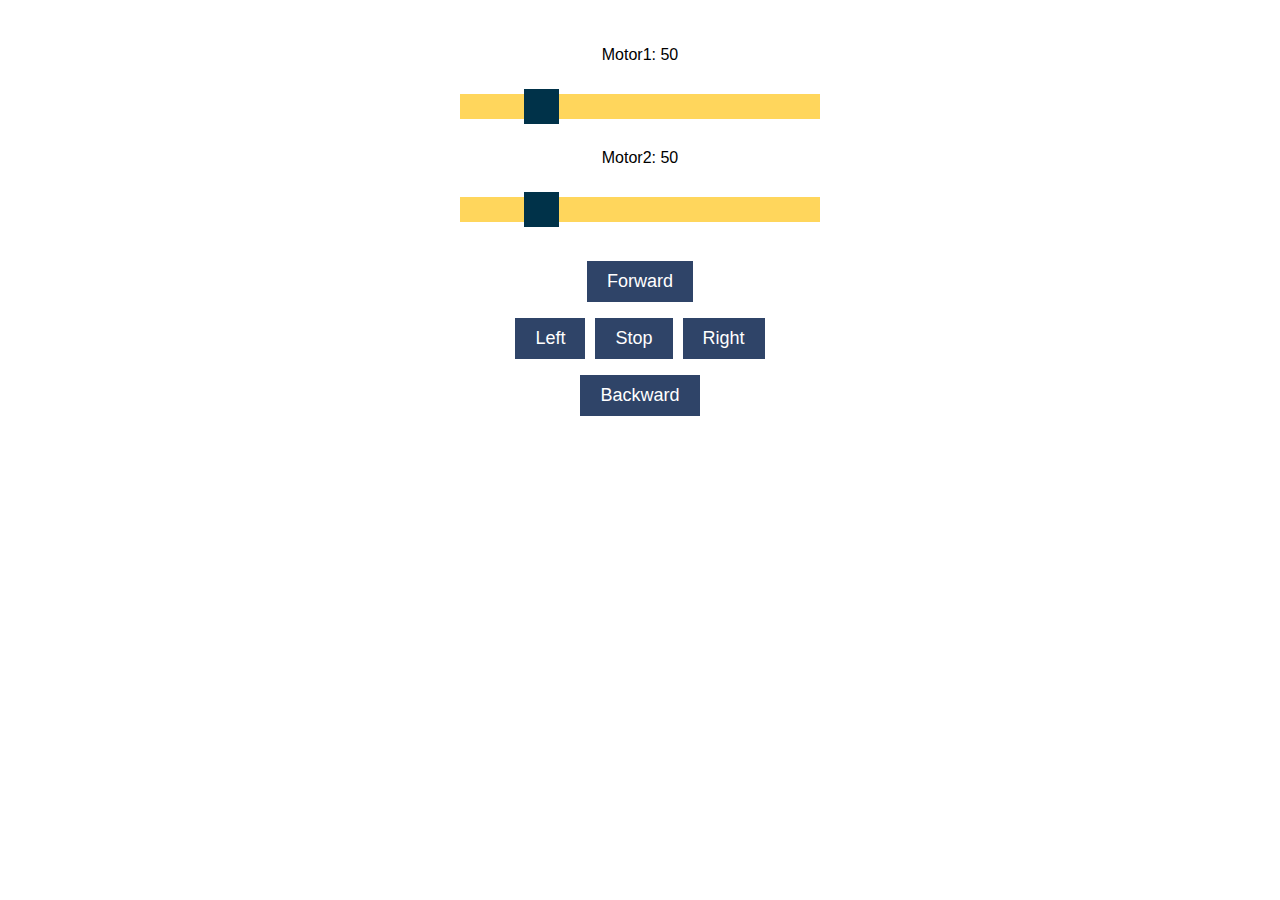
==== data/index.html @ f2e05109 "first commit" ====
<html>

<head>
  <meta name="viewport" content="width=device-width, initial-scale=1.0, maximum-scale=1.0, user-scalable=no">
  <style>
    * {
      touch-action: manipulation;
    }

    *{
      -webkit-touch-callout: none;
      /* iOS Safari */
      -webkit-user-select: none;
      /* Safari */
      -khtml-user-select: none;
      /* Konqueror HTML */
      -moz-user-select: none;
      /* Old versions of Firefox */
      -ms-user-select: none;
      /* Internet Explorer/Edge */
      user-select: none;
      /* Non-prefixed version, currently
                                  supported by Chrome, Edge, Opera and Firefox */
    }

    body {
      font-family: Arial;
      text-align: center;
      margin: 0px auto;
      padding-top: 30px;
    }

    table {
      margin-left: auto;
      margin-right: auto;
    }

    td {
      padding: 8 px;
    }

    .button {
      background-color: #2f4468;
      border: none;
      color: white;
      padding: 10px 20px;
      text-align: center;
      text-decoration: none;
      display: inline-block;
      font-size: 18px;
      margin: 6px 3px;
      cursor: pointer;
      -webkit-touch-callout: none;
      -webkit-user-select: none;
      -khtml-user-select: none;
      -moz-user-select: none;
      -ms-user-select: none;
      user-select: none;
      -webkit-tap-highlight-color: rgba(0, 0, 0, 0);
    }

    .slider {
      -webkit-appearance: none;
      margin: 14px;
      width: 360px;
      height: 25px;
      background: #FFD65C;
      outline: none;
      -webkit-transition: .2s;
      transition: opacity .2s;
    }

    .slider::-webkit-slider-thumb {
      -webkit-appearance: none;
      appearance: none;
      width: 35px;
      height: 35px;
      background: #003249;
      cursor: pointer;
    }

    .slider::-moz-range-thumb {
      width: 35px;
      height: 35px;
      background: #003249;
      cursor: pointer;
    }
    img {  width: auto ;
        max-width: 100% ;
        height: auto ; 
      }
  </style>
</head>

<body>
  <script>
    let obj = {
      'direct': 'stop',
      'speed1': 50,
      'speed2': 50
    }
    async function driectControl(param) {
      obj.direct = param;
      console.log(obj);

      try {
          const response = await fetch("http://tankServer.local/control", {
            method: "POST",
            body: JSON.stringify(obj),
            headers: {
              "Content-Type": "application/json",
            },
          });
        } catch (error) {
          alert("Request failed - check the console");
          console.error(error);
        }
    }
    function speedControl1() {
      var sliderValue = document.getElementById("pwmSlider1").value;
      obj.speed1 = sliderValue;
      document.getElementById("textSliderValue1").innerHTML = "Motor1: "+ sliderValue;
    }
    function speedControl2() {
      var sliderValue = document.getElementById("pwmSlider2").value;
      obj.speed2 = sliderValue;
      document.getElementById("textSliderValue2").innerHTML = "Motor2: "+ sliderValue;
    }
    window.onload = document.getElementById("photo").src = window.location.href.slice(0, -1) + ":81/stream";
  </script>
  <img src="" id="photo" >
  <p><span id="textSliderValue1" class="noselect"> Motor1: 50</span></p>
  <p><input type="range" onchange="speedControl1()" id="pwmSlider1" min="0" max="255" value="50" step="1"
      class="slider"></p>
  <p><span id="textSliderValue2" class="noselect"> Motor2: 50</span></p>
  <p><input type="range" onchange="speedControl2()" id="pwmSlider2" min="0" max="255" value="50" step="1"
      class="slider"></p>
  <table>
    <tr>
      <td colspan="3" align="center"><button class="button" onmousedown="driectControl('forward');"
          ontouchstart="driectControl('forward');" onmouseup="driectControl('stop');"
          ontouchend="driectControl('stop');">Forward</button></td>
    </tr>
    <tr>
      <td align="center"><button class="button" ontouchstart="driectControl('left');"
          ontouchend="driectControl('stop');">Left</button></td>
      <td align="center"><button class="button" onmousedown="driectControl('stop');"
          ontouchstart="driectControl('stop');">Stop</button></td>
      <td align="center"><button class="button" ontouchstart="driectControl('right');"
          ontouchend="driectControl('stop');">Right</button></td>
    </tr>
    <tr>
      <td colspan="3" align="center"><button class="button" ontouchstart="driectControl('backward');"
          ontouchend="driectControl('stop');">Backward</button></td>
    </tr>
  </table>
</body>

</html>
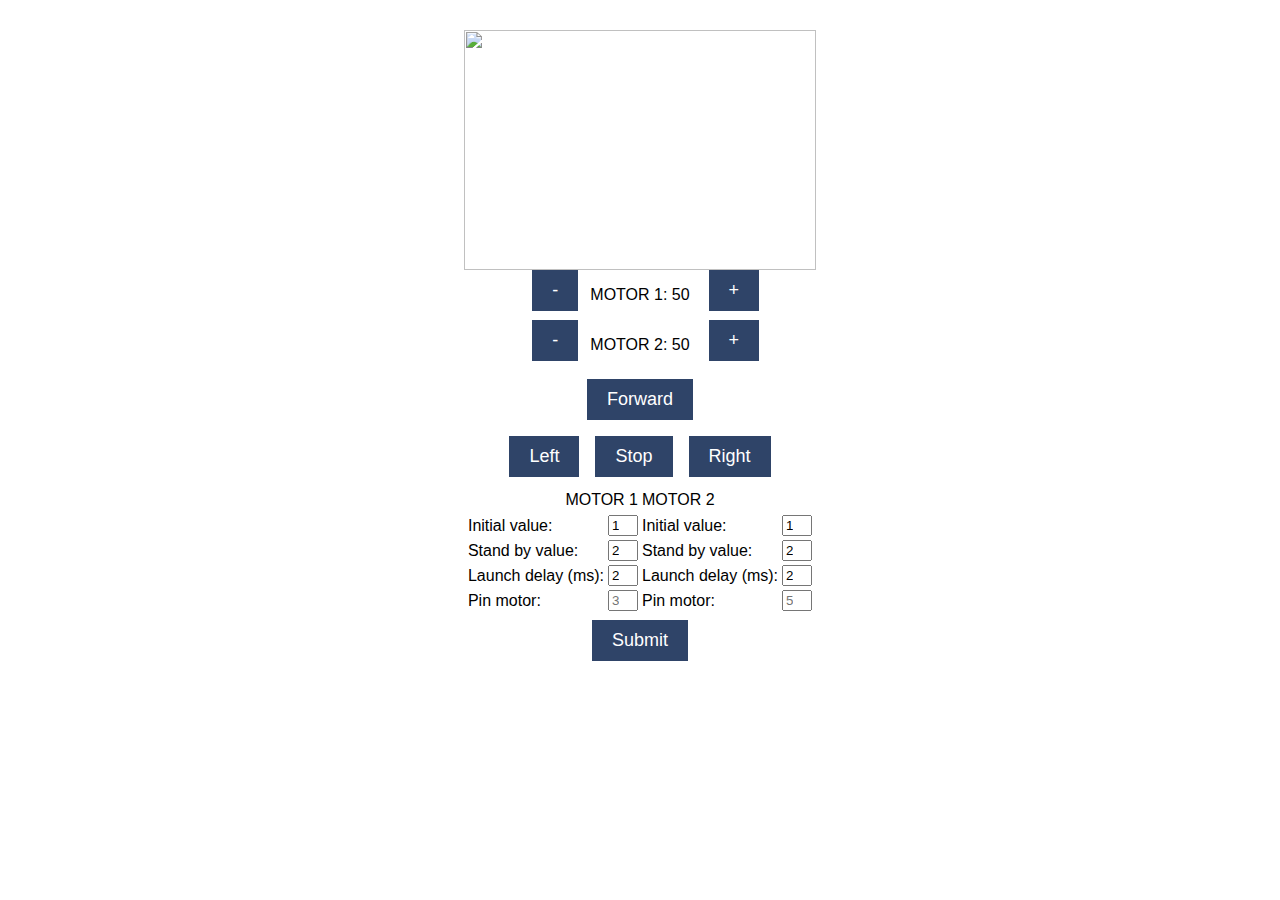
==== commit bfdb47a2: "merged config and cntrol page" ====
--- a/data/index.html
+++ b/data/index.html
@@ -4,137 +4,240 @@
   <meta name="viewport" content="width=device-width, initial-scale=1.0, maximum-scale=1.0, user-scalable=no">
   <style>
     * {
-      touch-action: manipulation;
-    }
-
-    *{
-      -webkit-touch-callout: none;
-      /* iOS Safari */
-      -webkit-user-select: none;
-      /* Safari */
-      -khtml-user-select: none;
-      /* Konqueror HTML */
-      -moz-user-select: none;
-      /* Old versions of Firefox */
-      -ms-user-select: none;
-      /* Internet Explorer/Edge */
-      user-select: none;
-      /* Non-prefixed version, currently
-                                  supported by Chrome, Edge, Opera and Firefox */
-    }
-
-    body {
-      font-family: Arial;
-      text-align: center;
-      margin: 0px auto;
-      padding-top: 30px;
-    }
-
-    table {
-      margin-left: auto;
-      margin-right: auto;
-    }
-
-    td {
-      padding: 8 px;
-    }
-
-    .button {
-      background-color: #2f4468;
-      border: none;
-      color: white;
-      padding: 10px 20px;
-      text-align: center;
-      text-decoration: none;
-      display: inline-block;
-      font-size: 18px;
-      margin: 6px 3px;
-      cursor: pointer;
-      -webkit-touch-callout: none;
-      -webkit-user-select: none;
-      -khtml-user-select: none;
-      -moz-user-select: none;
-      -ms-user-select: none;
-      user-select: none;
-      -webkit-tap-highlight-color: rgba(0, 0, 0, 0);
-    }
-
-    .slider {
-      -webkit-appearance: none;
-      margin: 14px;
-      width: 360px;
-      height: 25px;
-      background: #FFD65C;
-      outline: none;
-      -webkit-transition: .2s;
-      transition: opacity .2s;
-    }
-
-    .slider::-webkit-slider-thumb {
-      -webkit-appearance: none;
-      appearance: none;
-      width: 35px;
-      height: 35px;
-      background: #003249;
-      cursor: pointer;
-    }
-
-    .slider::-moz-range-thumb {
-      width: 35px;
-      height: 35px;
-      background: #003249;
-      cursor: pointer;
-    }
-    img {  width: auto ;
-        max-width: 100% ;
-        height: auto ; 
-      }
+    touch-action: manipulation;
+  }
+
+* {
+    -webkit-touch-callout: none;
+    /* iOS Safari */
+    -webkit-user-select: none;
+    /* Safari */
+    -khtml-user-select: none;
+    /* Konqueror HTML */
+    -moz-user-select: none;
+    /* Old versions of Firefox */
+    -ms-user-select: none;
+    /* Internet Explorer/Edge */
+    user-select: none;
+    /* Non-prefixed version, currently
+                                supported by Chrome, Edge, Opera and Firefox */
+  }
+
+  body {
+    font-family: Arial;
+    text-align: center;
+    margin: 0px auto;
+    padding-top: 30px;
+  }
+
+  table {
+    margin-left: auto;
+    margin-right: auto;
+  }
+
+  td {
+    padding: 8 px;
+  }
+input{
+  max-width: 30px;
+}
+  .button {
+    background-color: #2f4468;
+    border: none;
+    color: white;
+    padding: 10px 20px;
+    text-align: center;
+    text-decoration: none;
+    display: inline-block;
+    font-size: 18px;
+    margin: 6px 6px;
+    text-align: center;
+    cursor: pointer;
+    -webkit-touch-callout: none;
+    -webkit-user-select: none;
+    -khtml-user-select: none;
+    -moz-user-select: none;
+    -ms-user-select: none;
+    user-select: none;
+    -webkit-tap-highlight-color: rgba(0, 0, 0, 0);
+  }
+
+  .button_speed {
+    background-color: #2f4468;
+    border: none;
+    color: white;
+    padding: 10px 20px;
+    position: relative;
+    right: 50%;
+    text-align: center;
+    text-decoration: none;
+    display: inline-block;
+    font-size: 18px;
+  }
+
+
+  .container {
+    display: grid;
+    margin: 0 auto;
+    max-width: fit-content;
+    grid-template-columns: 10% 80% 10%;
+
+  }
+  .speed-indicator {
+      flex-grow: 1;
+      height: 10px;
+      background: #ccc;
+      margin: 0 10px;
+  }
+
+  .noselect {
+    max-width: 200px;
+  }
+  img {
+    width: 352px;
+    max-width: 100%;
+    height: 240px;
+  }
+  ul {
+    list-style-type: none;
+    margin: 0;
+    padding: 0;
+    overflow: hidden;
+    border: 1px solid #e7e7e7;
+    background-color: #f3f3f3;
+    width: 100%;
+    height: 40px;
+  }
+  li {
+    float: left;
+    width: 50%;
+  }
+
+  li a {
+    display: block;
+    color: #666;
+    text-align: center;
+    padding: 14px 16px;
+    text-decoration: none;
+  }
+
+  li a:hover:not(.active) {
+    background-color: #ddd;
+    font-size: 14px;
+  }
+
+  li a.active {
+    color: white;
+    background-color: #737b7b;
+    font-size: 14px;
+    
+  }
   </style>
 </head>
 
 <body>
   <script>
     let obj = {
-      'direct': 'stop',
-      'speed1': 50,
-      'speed2': 50
+      "type":"control",
+      "contents":{
+        'direct': 'stop',
+        'speed1': 50,
+        'speed2': 50
+      }
     }
     async function driectControl(param) {
-      obj.direct = param;
+      obj.contents.direct = param;
       console.log(obj);
 
       try {
-          const response = await fetch("http://tankServer.local/control", {
-            method: "POST",
-            body: JSON.stringify(obj),
-            headers: {
-              "Content-Type": "application/json",
-            },
-          });
-        } catch (error) {
-          alert("Request failed - check the console");
-          console.error(error);
+        const response = await fetch("http://tankServer.local/control", {
+          method: "POST",
+          body: JSON.stringify(obj),
+          headers: {
+            "Content-Type": "application/json",
+          },
+        });
+      } catch (error) {
+        alert("Request failed - check the console");
+        console.error(error);
+      }
+    }
+    function speedControl1(param1) {
+      let speed  = obj.contents.speed1 + param1;
+      if (speed >= 0 && speed <= 255) {
+        obj.contents.speed1 += param1;
+      }
+        document.getElementById("textSliderValue1").innerHTML = "MOTOR 1: " + obj.contents.speed1;
+    }
+    function speedControl2(param2) {
+      let speed  = obj.contents.speed2 + param2;
+      if (speed >= 0 && speed <= 255) {
+        obj.contents.speed2 += param2;
+        
+      }
+      document.getElementById("textSliderValue2").innerHTML = "MOTOR 2: " + obj.contents.speed2;
+    }
+    async function submitConfig() {
+      let obj = {
+        "type":"config",
+        "contents":{
+          "motor1":{
+            "init_val": Number(document.getElementById("init_val_1").value),
+            "stand_by_value": Number(document.getElementById("stand_by_val_1").value),
+            "init_time":Number(document.getElementById("init_time_1").value),
+            "pin":Number(document.getElementById("pin_1").value)
+          },
+          "motor2":{
+            "init_val": Number(document.getElementById("init_val_2").value),
+            "stand_by_value": Number(document.getElementById("stand_by_val_2").value),
+            "init_time":Number(document.getElementById("init_time_2").value),
+            "pin":Number(document.getElementById("pin_2").value)
+          }
         }
-    }
-    function speedControl1() {
-      var sliderValue = document.getElementById("pwmSlider1").value;
-      obj.speed1 = sliderValue;
-      document.getElementById("textSliderValue1").innerHTML = "Motor1: "+ sliderValue;
-    }
-    function speedControl2() {
-      var sliderValue = document.getElementById("pwmSlider2").value;
-      obj.speed2 = sliderValue;
-      document.getElementById("textSliderValue2").innerHTML = "Motor2: "+ sliderValue;
-    }
-    window.onload = document.getElementById("photo").src = window.location.href.slice(0, -1) + ":81/stream";
+      }
+      console.log(obj);
+      try {
+        const response = await fetch("http://tankServer.local/config", {
+          method: "POST",
+          body: JSON.stringify(obj),
+          headers: {
+            "Content-Type": "application/json",
+          },
+        });
+      } catch (error) {
+        alert("Request failed - check the console");
+        console.error(error);
+      }
+    }
   </script>
-  <img src="" id="photo" >
-  <p><span id="textSliderValue1" class="noselect"> Motor1: 50</span></p>
-  <p><input type="range" onchange="speedControl1()" id="pwmSlider1" min="0" max="255" value="50" step="1"
-      class="slider"></p>
-  <p><span id="textSliderValue2" class="noselect"> Motor2: 50</span></p>
-  <p><input type="range" onchange="speedControl2()" id="pwmSlider2" min="0" max="255" value="50" step="1"
-      class="slider"></p>
+  <img src="" id="photo">
+  <div class="container">
+    <div>
+      <button class="button_speed"  ontouchstart="speedControl1(-5)" >-</button>
+    </div>
+    <div class="noselect">
+      <p><span id="textSliderValue1" > MOTOR 1: 50</span></p>
+    </div>
+
+    <div>
+      <button class="button_speed" id="speed-up" ontouchstart="speedControl1(5)">+</button>
+    </div>
+  </div>
+
+  <div class="container">
+    <div>
+      <button class="button_speed"  ontouchstart="speedControl2(-5)" >-</button>
+    </div>
+    <div class="noselect">
+      <p><span id="textSliderValue2" > MOTOR 2: 50</span></p>
+    </div>
+
+    <div>
+      <button class="button_speed" id="speed-up" ontouchstart="speedControl2(5)">+</button>
+    </div>
+
+  </div>
+
   <table>
     <tr>
       <td colspan="3" align="center"><button class="button" onmousedown="driectControl('forward');"
@@ -142,18 +245,54 @@
           ontouchend="driectControl('stop');">Forward</button></td>
     </tr>
     <tr>
-      <td align="center"><button class="button" ontouchstart="driectControl('left');"
+      <td ><button class="button" ontouchstart="driectControl('left');"
           ontouchend="driectControl('stop');">Left</button></td>
-      <td align="center"><button class="button" onmousedown="driectControl('stop');"
+      <td ><button class="button" ontouchstart="driectControl('stop');"
           ontouchstart="driectControl('stop');">Stop</button></td>
-      <td align="center"><button class="button" ontouchstart="driectControl('right');"
+      <td ><button class="button" ontouchstart="driectControl('right');"
           ontouchend="driectControl('stop');">Right</button></td>
     </tr>
     <tr>
-      <td colspan="3" align="center"><button class="button" ontouchstart="driectControl('backward');"
-          ontouchend="driectControl('stop');">Backward</button></td>
     </tr>
   </table>
+  <table>
+    <tr>
+      <td class="title" > MOTOR 1 </td>
+      <td class="title"> MOTOR 2 </td>
+    </tr>
+    <table></table>
+    <table>
+      <tr>
+        <td class="cl_title"> Initial value: </td>
+        <td> <input type="number" id="init_val_1" placeholder="150" min="0" max="180" value="150"> </td>
+        <td class="cl_title"> Initial value: </td>
+        <td> <input type="number" id="init_val_2" placeholder="150" min="0" max="180" value="150"> </td>
+      </tr>
+      <tr>
+        <td> Stand by value:</td>
+        <td> <input type="number" id="stand_by_val_1" placeholder="20" min="0" max="180" value="20"> </td>
+        <td> Stand by value:</td>
+        <td> <input type="number" id="stand_by_val_2" placeholder="20" min="0" max="180" value="20"> </td>
+      </tr>
+      <tr>
+        <td> Launch delay (ms):</td>
+        <td> <input type="number" id="init_time_1" placeholder="200" min="0" max="500" value="200"> </td>
+        <td> Launch delay (ms): </td>
+        <td> <input type="number" id="init_time_2" placeholder="200" min="0" max="500" value="200"> </td>
+      </tr>
+      <tr>
+        <td>Pin motor: </td>
+        <td> <input type="number" id="pin_1" placeholder="3" min="0" max="80" > </td>
+        <td>Pin motor: </td>
+        <td> <input type="number" id="pin_2" placeholder="5" min="0" max="80" > </td>
+      </tr>
+    </table>
+    <div id="bt">
+      <button class="button" onclick="submitConfig()">Submit</button>
+    </div>
+  <script>
+    window.onload = document.getElementById("photo").src = "http://tankServer.local:81/stream";
+  </script>
 </body>
 
 </html>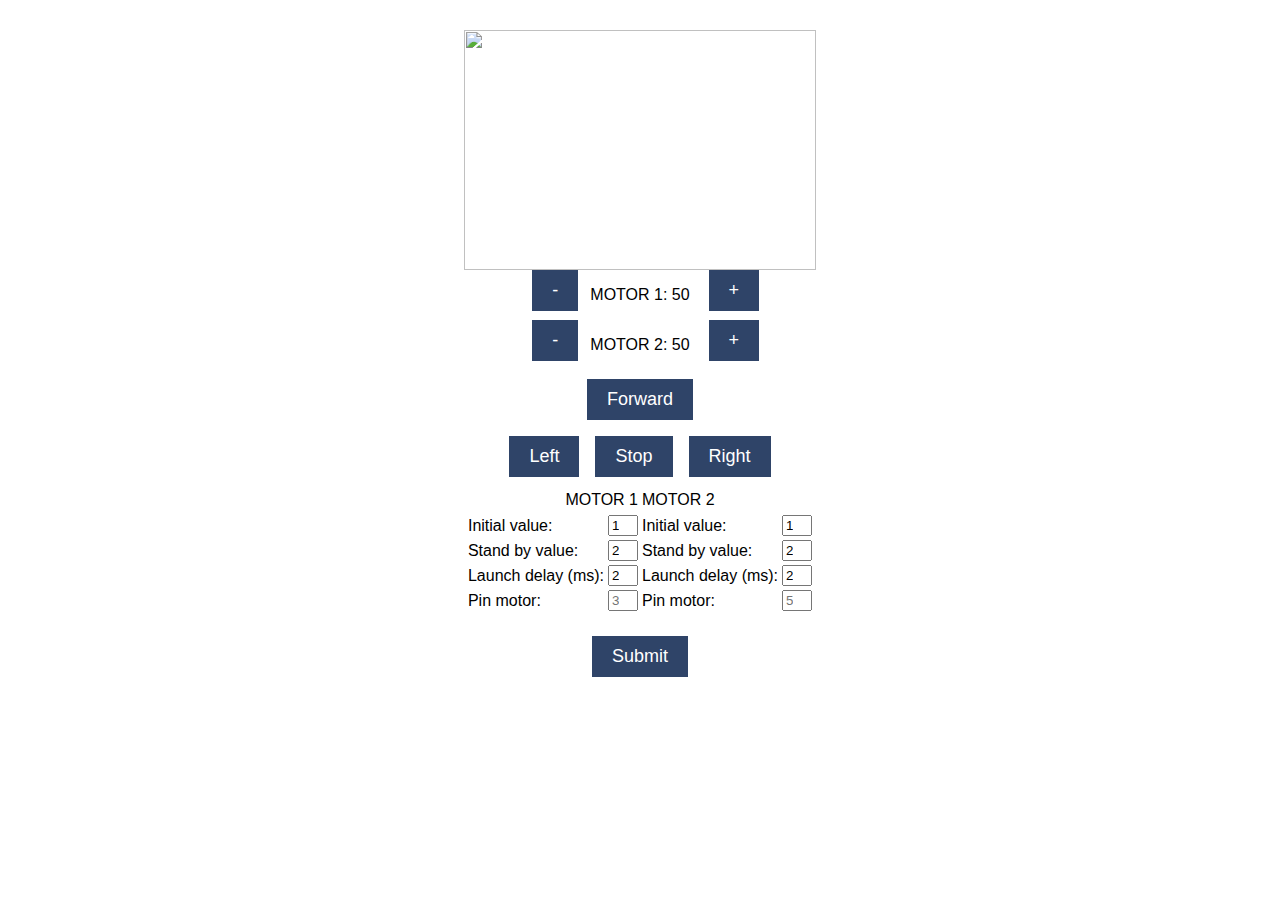
==== commit d31ae421: "remove unusue code html" ====
--- a/data/index.html
+++ b/data/index.html
@@ -3,143 +3,123 @@
 <head>
   <meta name="viewport" content="width=device-width, initial-scale=1.0, maximum-scale=1.0, user-scalable=no">
   <style>
-    * {
-    touch-action: manipulation;
-  }
-
-* {
-    -webkit-touch-callout: none;
-    /* iOS Safari */
-    -webkit-user-select: none;
-    /* Safari */
-    -khtml-user-select: none;
-    /* Konqueror HTML */
-    -moz-user-select: none;
-    /* Old versions of Firefox */
-    -ms-user-select: none;
-    /* Internet Explorer/Edge */
-    user-select: none;
-    /* Non-prefixed version, currently
-                                supported by Chrome, Edge, Opera and Firefox */
-  }
-
-  body {
-    font-family: Arial;
-    text-align: center;
-    margin: 0px auto;
-    padding-top: 30px;
-  }
-
-  table {
-    margin-left: auto;
-    margin-right: auto;
-  }
-
-  td {
-    padding: 8 px;
-  }
-input{
-  max-width: 30px;
-}
-  .button {
-    background-color: #2f4468;
-    border: none;
-    color: white;
-    padding: 10px 20px;
-    text-align: center;
-    text-decoration: none;
-    display: inline-block;
-    font-size: 18px;
-    margin: 6px 6px;
-    text-align: center;
-    cursor: pointer;
-    -webkit-touch-callout: none;
-    -webkit-user-select: none;
-    -khtml-user-select: none;
-    -moz-user-select: none;
-    -ms-user-select: none;
-    user-select: none;
-    -webkit-tap-highlight-color: rgba(0, 0, 0, 0);
-  }
-
-  .button_speed {
-    background-color: #2f4468;
-    border: none;
-    color: white;
-    padding: 10px 20px;
-    position: relative;
-    right: 50%;
-    text-align: center;
-    text-decoration: none;
-    display: inline-block;
-    font-size: 18px;
-  }
-
-
-  .container {
-    display: grid;
-    margin: 0 auto;
-    max-width: fit-content;
-    grid-template-columns: 10% 80% 10%;
-
-  }
-  .speed-indicator {
-      flex-grow: 1;
-      height: 10px;
-      background: #ccc;
-      margin: 0 10px;
-  }
-
-  .noselect {
-    max-width: 200px;
-  }
-  img {
-    width: 352px;
-    max-width: 100%;
-    height: 240px;
-  }
-  ul {
-    list-style-type: none;
-    margin: 0;
-    padding: 0;
-    overflow: hidden;
-    border: 1px solid #e7e7e7;
-    background-color: #f3f3f3;
-    width: 100%;
-    height: 40px;
-  }
-  li {
-    float: left;
-    width: 50%;
-  }
-
-  li a {
-    display: block;
-    color: #666;
-    text-align: center;
-    padding: 14px 16px;
-    text-decoration: none;
-  }
-
-  li a:hover:not(.active) {
-    background-color: #ddd;
-    font-size: 14px;
-  }
-
-  li a.active {
-    color: white;
-    background-color: #737b7b;
-    font-size: 14px;
-    
-  }
+    body {
+      font-family: Arial;
+      text-align: center;
+      margin: 0px auto;
+      padding-top: 30px;
+    }
+
+    table {
+      margin-left: auto;
+      margin-right: auto;
+    }
+
+    td {
+      padding: 8 px;
+    }
+
+    input {
+      max-width: 30px;
+    }
+
+    .button {
+      background-color: #2f4468;
+      border: none;
+      color: white;
+      padding: 10px 20px;
+      text-align: center;
+      text-decoration: none;
+      display: inline-block;
+      font-size: 18px;
+      margin: 6px 6px;
+      text-align: center;
+      cursor: pointer;
+      -webkit-touch-callout: none;
+      -webkit-user-select: none;
+      -khtml-user-select: none;
+      -moz-user-select: none;
+      -ms-user-select: none;
+      user-select: none;
+      -webkit-tap-highlight-color: rgba(0, 0, 0, 0);
+    }
+
+    .button_speed {
+      background-color: #2f4468;
+      border: none;
+      color: white;
+      padding: 10px 20px;
+      position: relative;
+      right: 50%;
+      text-align: center;
+      text-decoration: none;
+      display: inline-block;
+      font-size: 18px;
+    }
+
+
+    .container {
+      display: grid;
+      margin: 0 auto;
+      max-width: fit-content;
+      grid-template-columns: 10% 80% 10%;
+
+    }
+
+
+    .noselect {
+      max-width: 200px;
+    }
+
+    img {
+      width: 352px;
+      max-width: 100%;
+      height: 240px;
+    }
+
+    ul {
+      list-style-type: none;
+      margin: 0;
+      padding: 0;
+      overflow: hidden;
+      border: 1px solid #e7e7e7;
+      background-color: #f3f3f3;
+      width: 100%;
+      height: 40px;
+    }
+
+    li {
+      float: left;
+      width: 50%;
+    }
+
+    li a {
+      display: block;
+      color: #666;
+      text-align: center;
+      padding: 14px 16px;
+      text-decoration: none;
+    }
+
+    li a:hover:not(.active) {
+      background-color: #ddd;
+      font-size: 14px;
+    }
+
+    li a.active {
+      color: white;
+      background-color: #737b7b;
+      font-size: 14px;
+
+    }
   </style>
 </head>
 
 <body>
   <script>
     let obj = {
-      "type":"control",
-      "contents":{
+      "type": "control",
+      "contents": {
         'direct': 'stop',
         'speed1': 50,
         'speed2': 50
@@ -163,35 +143,35 @@
       }
     }
     function speedControl1(param1) {
-      let speed  = obj.contents.speed1 + param1;
+      let speed = obj.contents.speed1 + param1;
       if (speed >= 0 && speed <= 255) {
         obj.contents.speed1 += param1;
       }
-        document.getElementById("textSliderValue1").innerHTML = "MOTOR 1: " + obj.contents.speed1;
+      document.getElementById("textSliderValue1").innerHTML = "MOTOR 1: " + obj.contents.speed1;
     }
     function speedControl2(param2) {
-      let speed  = obj.contents.speed2 + param2;
+      let speed = obj.contents.speed2 + param2;
       if (speed >= 0 && speed <= 255) {
         obj.contents.speed2 += param2;
-        
+
       }
       document.getElementById("textSliderValue2").innerHTML = "MOTOR 2: " + obj.contents.speed2;
     }
     async function submitConfig() {
       let obj = {
-        "type":"config",
-        "contents":{
-          "motor1":{
+        "type": "config",
+        "contents": {
+          "motor1": {
             "init_val": Number(document.getElementById("init_val_1").value),
             "stand_by_value": Number(document.getElementById("stand_by_val_1").value),
-            "init_time":Number(document.getElementById("init_time_1").value),
-            "pin":Number(document.getElementById("pin_1").value)
+            "init_time": Number(document.getElementById("init_time_1").value),
+            "pin": Number(document.getElementById("pin_1").value)
           },
-          "motor2":{
+          "motor2": {
             "init_val": Number(document.getElementById("init_val_2").value),
             "stand_by_value": Number(document.getElementById("stand_by_val_2").value),
-            "init_time":Number(document.getElementById("init_time_2").value),
-            "pin":Number(document.getElementById("pin_2").value)
+            "init_time": Number(document.getElementById("init_time_2").value),
+            "pin": Number(document.getElementById("pin_2").value)
           }
         }
       }
@@ -213,10 +193,10 @@
   <img src="" id="photo">
   <div class="container">
     <div>
-      <button class="button_speed"  ontouchstart="speedControl1(-5)" >-</button>
+      <button class="button_speed" ontouchstart="speedControl1(-5)">-</button>
     </div>
     <div class="noselect">
-      <p><span id="textSliderValue1" > MOTOR 1: 50</span></p>
+      <p><span id="textSliderValue1"> MOTOR 1: 50</span></p>
     </div>
 
     <div>
@@ -226,10 +206,10 @@
 
   <div class="container">
     <div>
-      <button class="button_speed"  ontouchstart="speedControl2(-5)" >-</button>
+      <button class="button_speed" ontouchstart="speedControl2(-5)">-</button>
     </div>
     <div class="noselect">
-      <p><span id="textSliderValue2" > MOTOR 2: 50</span></p>
+      <p><span id="textSliderValue2"> MOTOR 2: 50</span></p>
     </div>
 
     <div>
@@ -245,11 +225,11 @@
           ontouchend="driectControl('stop');">Forward</button></td>
     </tr>
     <tr>
-      <td ><button class="button" ontouchstart="driectControl('left');"
-          ontouchend="driectControl('stop');">Left</button></td>
-      <td ><button class="button" ontouchstart="driectControl('stop');"
+      <td><button class="button" ontouchstart="driectControl('left');" ontouchend="driectControl('stop');">Left</button>
+      </td>
+      <td><button class="button" ontouchstart="driectControl('stop');"
           ontouchstart="driectControl('stop');">Stop</button></td>
-      <td ><button class="button" ontouchstart="driectControl('right');"
+      <td><button class="button" ontouchstart="driectControl('right');"
           ontouchend="driectControl('stop');">Right</button></td>
     </tr>
     <tr>
@@ -257,14 +237,16 @@
   </table>
   <table>
     <tr>
-      <td class="title" > MOTOR 1 </td>
+      <td class="title"> MOTOR 1 </td>
       <td class="title"> MOTOR 2 </td>
     </tr>
-    <table></table>
+  </table>
+
+  <form action="/" method="get">
     <table>
       <tr>
         <td class="cl_title"> Initial value: </td>
-        <td> <input type="number" id="init_val_1" placeholder="150" min="0" max="180" value="150"> </td>
+        <td> <input type="number" id="init_val_1" placeholder="150" value="150" contenteditable="true"> </td>
         <td class="cl_title"> Initial value: </td>
         <td> <input type="number" id="init_val_2" placeholder="150" min="0" max="180" value="150"> </td>
       </tr>
@@ -282,14 +264,17 @@
       </tr>
       <tr>
         <td>Pin motor: </td>
-        <td> <input type="number" id="pin_1" placeholder="3" min="0" max="80" > </td>
+        <td> <input type="number" id="pin_1" placeholder="3" min="0" max="80"> </td>
         <td>Pin motor: </td>
-        <td> <input type="number" id="pin_2" placeholder="5" min="0" max="80" > </td>
+        <td> <input type="number" id="pin_2" placeholder="5" min="0" max="80"> </td>
       </tr>
     </table>
-    <div id="bt">
-      <button class="button" onclick="submitConfig()">Submit</button>
-    </div>
+
+  </form>
+
+  <div id="bt">
+    <button class="button" onclick="submitConfig()">Submit</button>
+  </div>
   <script>
     window.onload = document.getElementById("photo").src = "http://tankServer.local:81/stream";
   </script>
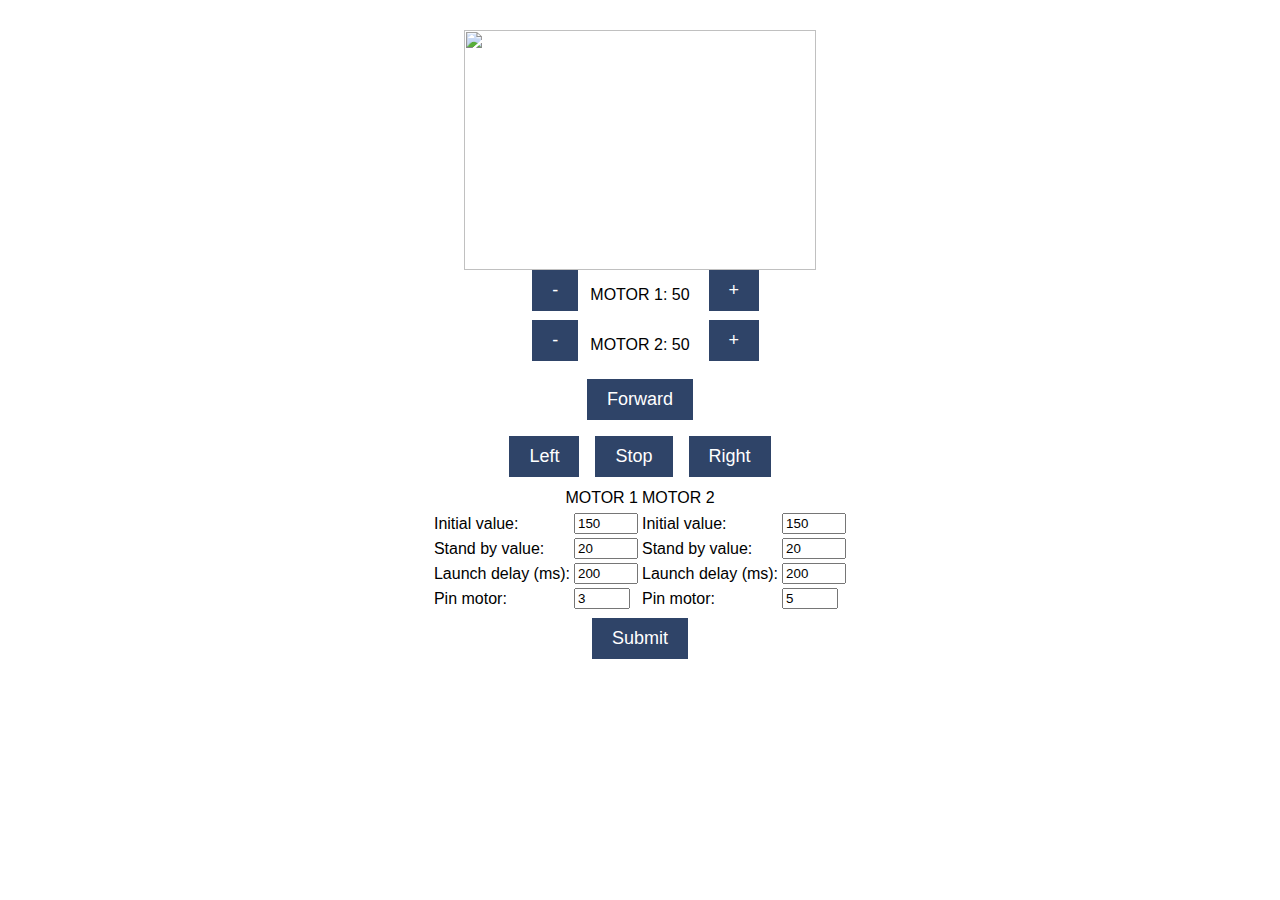
==== commit 8f9d8ef0: "stop while parsing failed" ====
--- a/data/index.html
+++ b/data/index.html
@@ -20,7 +20,7 @@
     }
 
     input {
-      max-width: 30px;
+      max-width: 100px;
     }
 
     .button {
@@ -66,9 +66,28 @@
 
     }
 
+    .speed-indicator {
+      flex-grow: 1;
+      height: 10px;
+      background: #ccc;
+      margin: 0 10px;
+    }
 
     .noselect {
-      max-width: 200px;
+      touch-action: manipulation;
+      -webkit-touch-callout: none;
+      /* iOS Safari */
+      -webkit-user-select: none;
+      /* Safari */
+      -khtml-user-select: none;
+      /* Konqueror HTML */
+      -moz-user-select: none;
+      /* Old versions of Firefox */
+      -ms-user-select: none;
+      /* Internet Explorer/Edge */
+      user-select: none;
+      /* Non-prefixed version, currently
+                                supported by Chrome, Edge, Opera and Firefox */
     }
 
     img {
@@ -192,14 +211,14 @@
   </script>
   <img src="" id="photo">
   <div class="container">
-    <div>
+    <div class="noselect">
       <button class="button_speed" ontouchstart="speedControl1(-5)">-</button>
     </div>
     <div class="noselect">
       <p><span id="textSliderValue1"> MOTOR 1: 50</span></p>
     </div>
 
-    <div>
+    <div class="noselect">
       <button class="button_speed" id="speed-up" ontouchstart="speedControl1(5)">+</button>
     </div>
   </div>
@@ -212,13 +231,13 @@
       <p><span id="textSliderValue2"> MOTOR 2: 50</span></p>
     </div>
 
-    <div>
+    <div class="noselect">
       <button class="button_speed" id="speed-up" ontouchstart="speedControl2(5)">+</button>
     </div>
 
   </div>
 
-  <table>
+  <table class="noselect">
     <tr>
       <td colspan="3" align="center"><button class="button" onmousedown="driectControl('forward');"
           ontouchstart="driectControl('forward');" onmouseup="driectControl('stop');"
@@ -232,48 +251,42 @@
       <td><button class="button" ontouchstart="driectControl('right');"
           ontouchend="driectControl('stop');">Right</button></td>
     </tr>
-    <tr>
+
+  </table>
+  <table class="noselect">
+    <tr>
+      <td class="noselect"> MOTOR 1 </td>
+      <td class="noselect" > MOTOR 2 </td>
     </tr>
   </table>
   <table>
     <tr>
-      <td class="title"> MOTOR 1 </td>
-      <td class="title"> MOTOR 2 </td>
+      <td class="noselect"> Initial value: </td>
+      <td> <input type="number" id="init_val_1" placeholder="150" min="0" max="180" value="150"> </td>
+      <td class="noselect"> Initial value: </td>
+      <td> <input type="number" id="init_val_2" placeholder="150" min="0" max="180" value="150"> </td>
+    </tr>
+    <tr>
+      <td class="noselect"> Stand by value:</td>
+      <td> <input type="number" id="stand_by_val_1" placeholder="20" min="0" max="180" value="20"> </td>
+      <td class="noselect"> Stand by value:</td>
+      <td> <input type="number" id="stand_by_val_2" placeholder="20" min="0" max="180" value="20"> </td>
+    </tr>
+    <tr>
+      <td class="noselect"> Launch delay (ms):</td>
+      <td> <input type="number" id="init_time_1" placeholder="200" min="0" max="500" value="200"> </td>
+      <td class="noselect"> Launch delay (ms): </td>
+      <td> <input type="number" id="init_time_2" placeholder="200" min="0" max="500" value="200"> </td>
+    </tr>
+    <tr>
+      <td class="noselect">Pin motor: </td>
+      <td> <input type="number" id="pin_1" placeholder="3" min="0" max="80" value="3"> </td>
+      <td class="noselect">Pin motor: </td>
+      <td> <input type="number" id="pin_2" placeholder="5" min="0" max="80" value="5"> </td>
     </tr>
   </table>
-
-  <form action="/" method="get">
-    <table>
-      <tr>
-        <td class="cl_title"> Initial value: </td>
-        <td> <input type="number" id="init_val_1" placeholder="150" value="150" contenteditable="true"> </td>
-        <td class="cl_title"> Initial value: </td>
-        <td> <input type="number" id="init_val_2" placeholder="150" min="0" max="180" value="150"> </td>
-      </tr>
-      <tr>
-        <td> Stand by value:</td>
-        <td> <input type="number" id="stand_by_val_1" placeholder="20" min="0" max="180" value="20"> </td>
-        <td> Stand by value:</td>
-        <td> <input type="number" id="stand_by_val_2" placeholder="20" min="0" max="180" value="20"> </td>
-      </tr>
-      <tr>
-        <td> Launch delay (ms):</td>
-        <td> <input type="number" id="init_time_1" placeholder="200" min="0" max="500" value="200"> </td>
-        <td> Launch delay (ms): </td>
-        <td> <input type="number" id="init_time_2" placeholder="200" min="0" max="500" value="200"> </td>
-      </tr>
-      <tr>
-        <td>Pin motor: </td>
-        <td> <input type="number" id="pin_1" placeholder="3" min="0" max="80"> </td>
-        <td>Pin motor: </td>
-        <td> <input type="number" id="pin_2" placeholder="5" min="0" max="80"> </td>
-      </tr>
-    </table>
-
-  </form>
-
-  <div id="bt">
-    <button class="button" onclick="submitConfig()">Submit</button>
+  <div id="bt" class="noselect">
+    <button class="button" class="noselect" onclick="submitConfig()">Submit</button>
   </div>
   <script>
     window.onload = document.getElementById("photo").src = "http://tankServer.local:81/stream";
